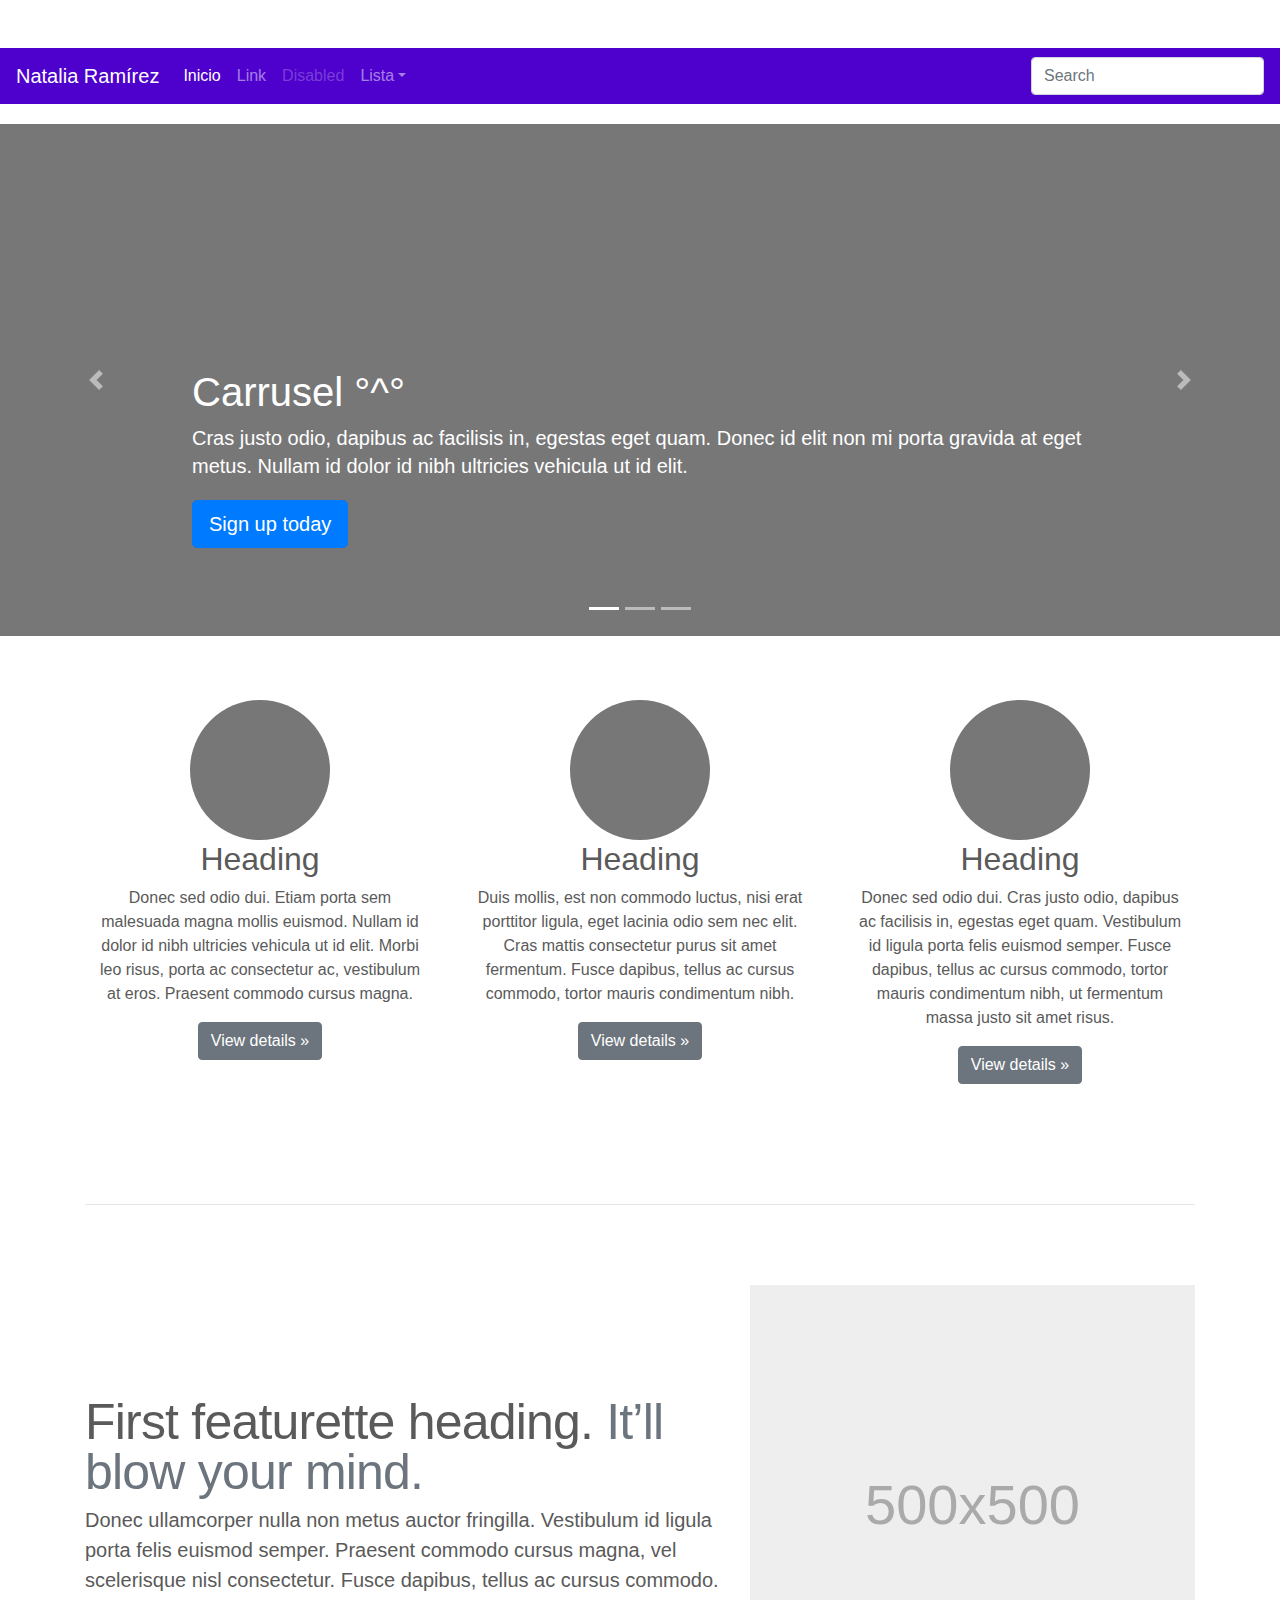
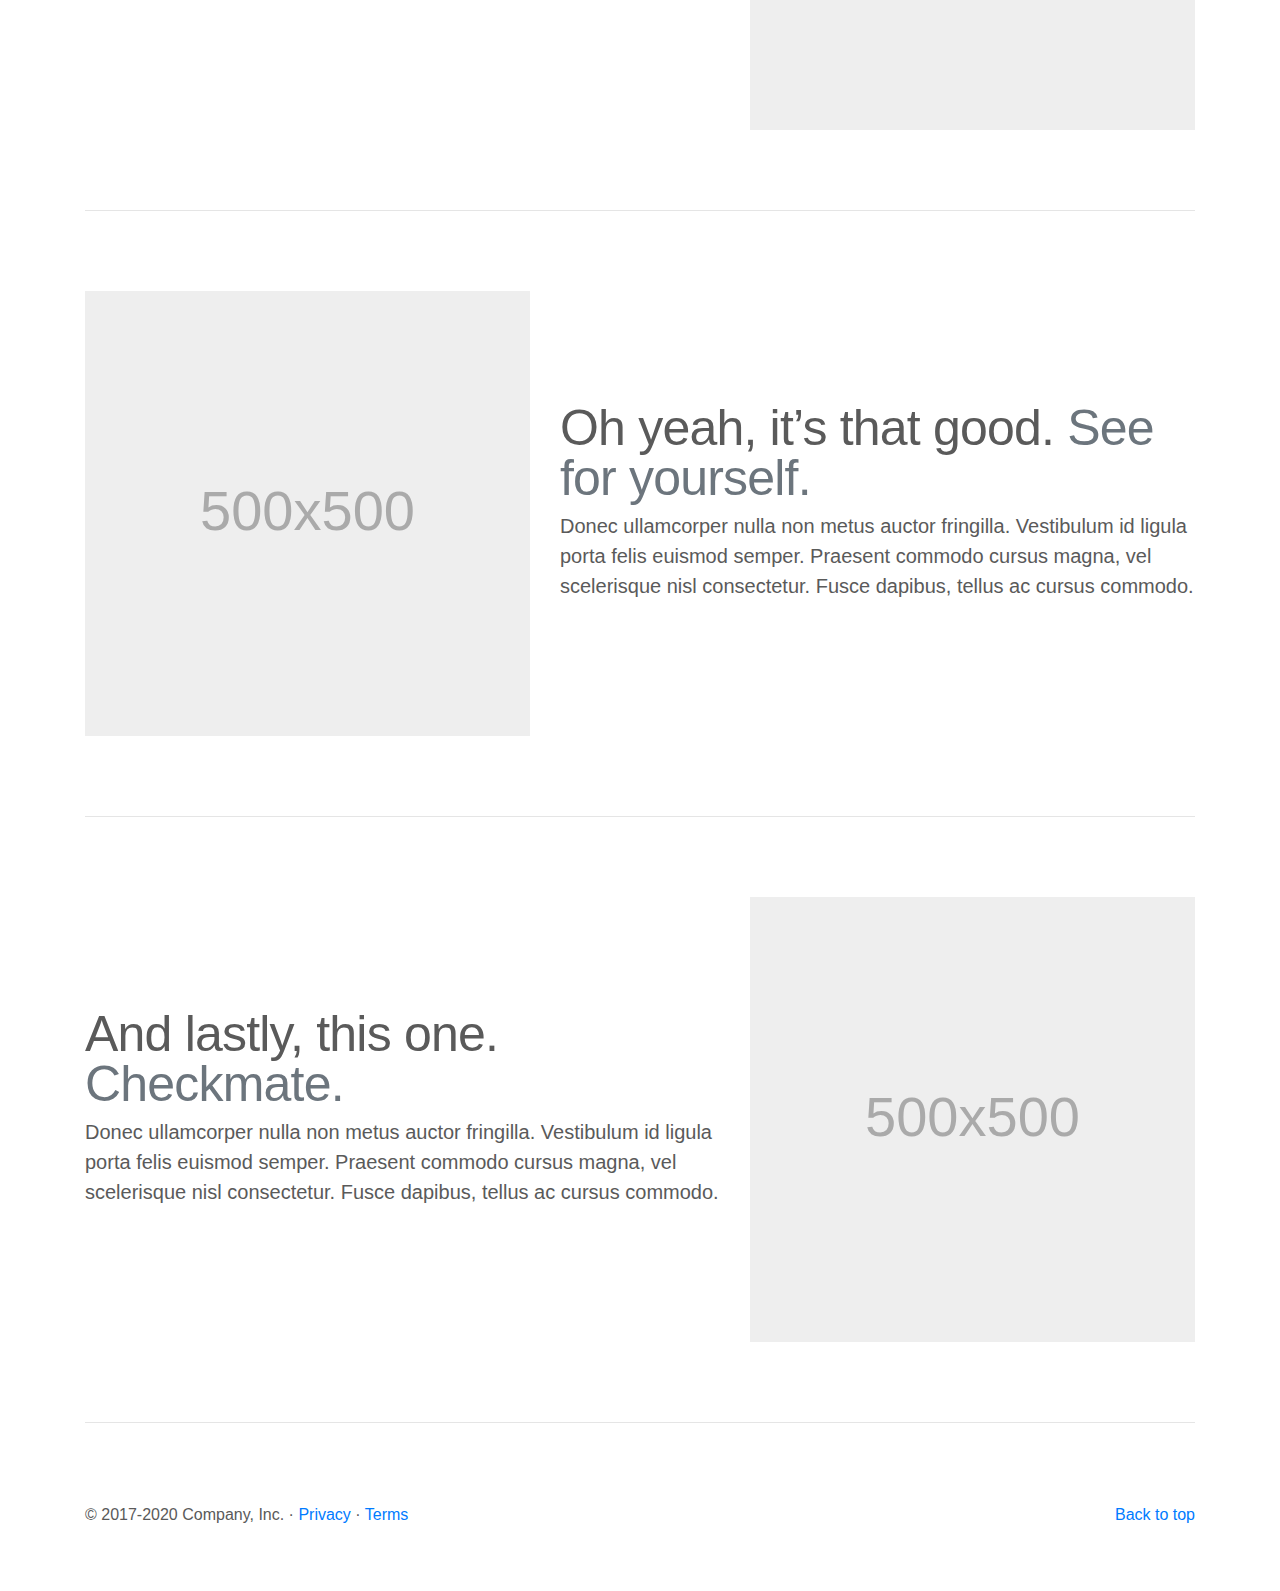
==== index.html @ 352353ea "Boostrap - Clase 9" ====
<!doctype html>
<html lang="en">
  <head>
    <meta charset="utf-8">
    <meta name="viewport" content="width=device-width, initial-scale=1, shrink-to-fit=no">
    <meta name="description" content="">
    <meta name="author" content="Mark Otto, Jacob Thornton, and Bootstrap contributors">
    <meta name="generator" content="Jekyll v4.1.1">
    <title>Navbar Template · Bootstrap</title>

    <link rel="canonical" href="https://getbootstrap.com/docs/4.5/examples/navbars/">

    <!-- Bootstrap core CSS -->
<link href="../assets/dist/css/bootstrap.min.css" rel="stylesheet">

    <style>
      .bd-placeholder-img {
        font-size: 1.125rem;
        text-anchor: middle;
        -webkit-user-select: none;
        -moz-user-select: none;
        -ms-user-select: none;
        user-select: none;
      }

      @media (min-width: 768px) {
        .bd-placeholder-img-lg {
          font-size: 3.5rem;
        }
      }
    </style>
    <!-- Custom styles for this template -->
    <link href="navbar.css" rel="stylesheet">
    <link href="carousel.css" rel="stylesheet">
  </head>
  <body>

<nav class="navbar navbar-expand-md navbar-dark bg-dark">
  <a class="navbar-brand" href="#">Natalia Ramírez</a>
  <button class="navbar-toggler" type="button" data-toggle="collapse" data-target="#navbarsExample04" aria-controls="navbarsExample04" aria-expanded="false" aria-label="Toggle navigation">
    <span class="navbar-toggler-icon"></span>
  </button>

  <div class="collapse navbar-collapse" id="navbarsExample04">
    <ul class="navbar-nav mr-auto">
      <li class="nav-item active">
        <a class="nav-link" href="#">Inicio <span class="sr-only">(current)</span></a>
      </li>
      <li class="nav-item">
        <a class="nav-link" href="#">Link</a>
      </li>
      <li class="nav-item">
        <a class="nav-link disabled" href="#" tabindex="-1" aria-disabled="true">Disabled</a>
      </li>
      <li class="nav-item dropdown">
        <a class="nav-link dropdown-toggle" href="#" id="dropdown04" data-toggle="dropdown" aria-haspopup="true" aria-expanded="false">Lista</a>
        <div class="dropdown-menu" aria-labelledby="dropdown04">
          <a class="dropdown-item" href="#">Action</a>
          <a class="dropdown-item" href="#">Another action</a>
          <a class="dropdown-item" href="#">Something else here</a>
        </div>
      </li>
    </ul>
    <form class="form-inline my-2 my-md-0">
      <input class="form-control" type="text" placeholder="Search">
    </form>
  </div>
</nav>


<script src="https://code.jquery.com/jquery-3.5.1.slim.min.js" integrity="sha384-DfXdz2htPH0lsSSs5nCTpuj/zy4C+OGpamoFVy38MVBnE+IbbVYUew+OrCXaRkfj" crossorigin="anonymous"></script>
      <script>window.jQuery || document.write('<script src="../assets/js/vendor/jquery.slim.min.js"><\/script>')</script><script src="../assets/dist/js/bootstrap.bundle.min.js"></script>

      <main role="main">

        <div id="myCarousel" class="carousel slide" data-ride="carousel">
          <ol class="carousel-indicators">
            <li data-target="#myCarousel" data-slide-to="0" class="active"></li>
            <li data-target="#myCarousel" data-slide-to="1"></li>
            <li data-target="#myCarousel" data-slide-to="2"></li>
          </ol>
          <div class="carousel-inner">
            <div class="carousel-item active">
              <svg class="bd-placeholder-img" width="100%" height="100%" xmlns="http://www.w3.org/2000/svg" preserveAspectRatio="xMidYMid slice" focusable="false" role="img"><rect width="100%" height="100%" fill="#777"/></svg>
              <div class="container">
                <div class="carousel-caption text-left">
                  <h1>Carrusel °^°</h1>
                  <p>Cras justo odio, dapibus ac facilisis in, egestas eget quam. Donec id elit non mi porta gravida at eget metus. Nullam id dolor id nibh ultricies vehicula ut id elit.</p>
                  <p><a class="btn btn-lg btn-primary" href="#" role="button">Sign up today</a></p>
                </div>
              </div>
            </div>
            <div class="carousel-item">
              <svg class="bd-placeholder-img" width="100%" height="100%" xmlns="http://www.w3.org/2000/svg" preserveAspectRatio="xMidYMid slice" focusable="false" role="img"><rect width="100%" height="100%" fill="#777"/></svg>
              <div class="container">
                <div class="carousel-caption">
                  <h1>Otro ejemplo de Carrusel °^°/</h1>
                  <p>Cras justo odio, dapibus ac facilisis in, egestas eget quam. Donec id elit non mi porta gravida at eget metus. Nullam id dolor id nibh ultricies vehicula ut id elit.</p>
                  <p><a class="btn btn-lg btn-primary" href="#" role="button">Learn more</a></p>
                </div>
              </div>
            </div>
            <div class="carousel-item">
              <svg class="bd-placeholder-img" width="100%" height="100%" xmlns="http://www.w3.org/2000/svg" preserveAspectRatio="xMidYMid slice" focusable="false" role="img"><rect width="100%" height="100%" fill="#777"/></svg>
              <div class="container">
                <div class="carousel-caption text-right">
                  <h1>\°^°/</h1>
                  <p>Cras justo odio, dapibus ac facilisis in, egestas eget quam. Donec id elit non mi porta gravida at eget metus. Nullam id dolor id nibh ultricies vehicula ut id elit.</p>
                  <p><a class="btn btn-lg btn-primary" href="#" role="button">Browse gallery</a></p>
                </div>
              </div>
            </div>
          </div>
          <a class="carousel-control-prev" href="#myCarousel" role="button" data-slide="prev">
            <span class="carousel-control-prev-icon" aria-hidden="true"></span>
            <span class="sr-only">Previous</span>
          </a>
          <a class="carousel-control-next" href="#myCarousel" role="button" data-slide="next">
            <span class="carousel-control-next-icon" aria-hidden="true"></span>
            <span class="sr-only">Siguiente</span>
          </a>
        </div>
      
      
        <!-- Marketing messaging and featurettes
        ================================================== -->
        <!-- Wrap the rest of the page in another container to center all the content. -->
      
        <div class="container marketing">
      
          <!-- Three columns of text below the carousel -->
          <div class="row">
            <div class="col-lg-4">
              <svg class="bd-placeholder-img rounded-circle" width="140" height="140" xmlns="http://www.w3.org/2000/svg" preserveAspectRatio="xMidYMid slice" focusable="false" role="img" aria-label="Placeholder: 140x140"><title>Placeholder</title><rect width="100%" height="100%" fill="#777"/><text x="50%" y="50%" fill="#777" dy=".3em">140x140</text></svg>
              <h2>Heading</h2>
              <p>Donec sed odio dui. Etiam porta sem malesuada magna mollis euismod. Nullam id dolor id nibh ultricies vehicula ut id elit. Morbi leo risus, porta ac consectetur ac, vestibulum at eros. Praesent commodo cursus magna.</p>
              <p><a class="btn btn-secondary" href="#" role="button">View details &raquo;</a></p>
            </div><!-- /.col-lg-4 -->
            <div class="col-lg-4">
              <svg class="bd-placeholder-img rounded-circle" width="140" height="140" xmlns="http://www.w3.org/2000/svg" preserveAspectRatio="xMidYMid slice" focusable="false" role="img" aria-label="Placeholder: 140x140"><title>Placeholder</title><rect width="100%" height="100%" fill="#777"/><text x="50%" y="50%" fill="#777" dy=".3em">140x140</text></svg>
              <h2>Heading</h2>
              <p>Duis mollis, est non commodo luctus, nisi erat porttitor ligula, eget lacinia odio sem nec elit. Cras mattis consectetur purus sit amet fermentum. Fusce dapibus, tellus ac cursus commodo, tortor mauris condimentum nibh.</p>
              <p><a class="btn btn-secondary" href="#" role="button">View details &raquo;</a></p>
            </div><!-- /.col-lg-4 -->
            <div class="col-lg-4">
              <svg class="bd-placeholder-img rounded-circle" width="140" height="140" xmlns="http://www.w3.org/2000/svg" preserveAspectRatio="xMidYMid slice" focusable="false" role="img" aria-label="Placeholder: 140x140"><title>Placeholder</title><rect width="100%" height="100%" fill="#777"/><text x="50%" y="50%" fill="#777" dy=".3em">140x140</text></svg>
              <h2>Heading</h2>
              <p>Donec sed odio dui. Cras justo odio, dapibus ac facilisis in, egestas eget quam. Vestibulum id ligula porta felis euismod semper. Fusce dapibus, tellus ac cursus commodo, tortor mauris condimentum nibh, ut fermentum massa justo sit amet risus.</p>
              <p><a class="btn btn-secondary" href="#" role="button">View details &raquo;</a></p>
            </div><!-- /.col-lg-4 -->
          </div><!-- /.row -->
      
      
          <!-- START THE FEATURETTES -->
      
          <hr class="featurette-divider">
      
          <div class="row featurette">
            <div class="col-md-7">
              <h2 class="featurette-heading">First featurette heading. <span class="text-muted">It’ll blow your mind.</span></h2>
              <p class="lead">Donec ullamcorper nulla non metus auctor fringilla. Vestibulum id ligula porta felis euismod semper. Praesent commodo cursus magna, vel scelerisque nisl consectetur. Fusce dapibus, tellus ac cursus commodo.</p>
            </div>
            <div class="col-md-5">
              <svg class="bd-placeholder-img bd-placeholder-img-lg featurette-image img-fluid mx-auto" width="500" height="500" xmlns="http://www.w3.org/2000/svg" preserveAspectRatio="xMidYMid slice" focusable="false" role="img" aria-label="Placeholder: 500x500"><title>Placeholder</title><rect width="100%" height="100%" fill="#eee"/><text x="50%" y="50%" fill="#aaa" dy=".3em">500x500</text></svg>
            </div>
          </div>
      
          <hr class="featurette-divider">
      
          <div class="row featurette">
            <div class="col-md-7 order-md-2">
              <h2 class="featurette-heading">Oh yeah, it’s that good. <span class="text-muted">See for yourself.</span></h2>
              <p class="lead">Donec ullamcorper nulla non metus auctor fringilla. Vestibulum id ligula porta felis euismod semper. Praesent commodo cursus magna, vel scelerisque nisl consectetur. Fusce dapibus, tellus ac cursus commodo.</p>
            </div>
            <div class="col-md-5 order-md-1">
              <svg class="bd-placeholder-img bd-placeholder-img-lg featurette-image img-fluid mx-auto" width="500" height="500" xmlns="http://www.w3.org/2000/svg" preserveAspectRatio="xMidYMid slice" focusable="false" role="img" aria-label="Placeholder: 500x500"><title>Placeholder</title><rect width="100%" height="100%" fill="#eee"/><text x="50%" y="50%" fill="#aaa" dy=".3em">500x500</text></svg>
            </div>
          </div>
      
          <hr class="featurette-divider">
      
          <div class="row featurette">
            <div class="col-md-7">
              <h2 class="featurette-heading">And lastly, this one. <span class="text-muted">Checkmate.</span></h2>
              <p class="lead">Donec ullamcorper nulla non metus auctor fringilla. Vestibulum id ligula porta felis euismod semper. Praesent commodo cursus magna, vel scelerisque nisl consectetur. Fusce dapibus, tellus ac cursus commodo.</p>
            </div>
            <div class="col-md-5">
              <svg class="bd-placeholder-img bd-placeholder-img-lg featurette-image img-fluid mx-auto" width="500" height="500" xmlns="http://www.w3.org/2000/svg" preserveAspectRatio="xMidYMid slice" focusable="false" role="img" aria-label="Placeholder: 500x500"><title>Placeholder</title><rect width="100%" height="100%" fill="#eee"/><text x="50%" y="50%" fill="#aaa" dy=".3em">500x500</text></svg>
            </div>
          </div>
      
          <hr class="featurette-divider">
      
          <!-- /END THE FEATURETTES -->
      
        </div><!-- /.container -->
      
      
        <!-- FOOTER -->
        <footer class="container">
          <p class="float-right"><a href="#">Back to top</a></p>
          <p>&copy; 2017-2020 Company, Inc. &middot; <a href="#">Privacy</a> &middot; <a href="#">Terms</a></p>
        </footer>
      </main>

</html>
---- navbar.css ----
body {
  padding-bottom: 20px;
}

.navbar {
  margin-bottom: 20px;
  background-color:  #4e00cc  !important; 
}
---- carousel.css ----
/* GLOBAL STYLES
-------------------------------------------------- */
/* Padding below the footer and lighter body text */

body {
  padding-top: 3rem;
  padding-bottom: 3rem;
  color: #5a5a5a;
}


/* CUSTOMIZE THE CAROUSEL
-------------------------------------------------- */

/* Carousel base class */
.carousel {
  margin-bottom: 4rem;
}
/* Since positioning the image, we need to help out the caption */
.carousel-caption {
  bottom: 3rem;
  z-index: 10;
}

/* Declare heights because of positioning of img element */
.carousel-item {
  height: 32rem;
}
.carousel-item > img {
  position: absolute;
  top: 0;
  left: 0;
  min-width: 100%;
  height: 32rem;
}


/* MARKETING CONTENT
-------------------------------------------------- */

/* Center align the text within the three columns below the carousel */
.marketing .col-lg-4 {
  margin-bottom: 1.5rem;
  text-align: center;
}
.marketing h2 {
  font-weight: 400;
}
.marketing .col-lg-4 p {
  margin-right: .75rem;
  margin-left: .75rem;
}


/* Featurettes
------------------------- */

.featurette-divider {
  margin: 5rem 0; /* Space out the Bootstrap <hr> more */
}

/* Thin out the marketing headings */
.featurette-heading {
  font-weight: 300;
  line-height: 1;
  letter-spacing: -.05rem;
}


/* RESPONSIVE CSS
-------------------------------------------------- */

@media (min-width: 40em) {
  /* Bump up size of carousel content */
  .carousel-caption p {
    margin-bottom: 1.25rem;
    font-size: 1.25rem;
    line-height: 1.4;
  }

  .featurette-heading {
    font-size: 50px;
  }
}

@media (min-width: 62em) {
  .featurette-heading {
    margin-top: 7rem;
  }
}
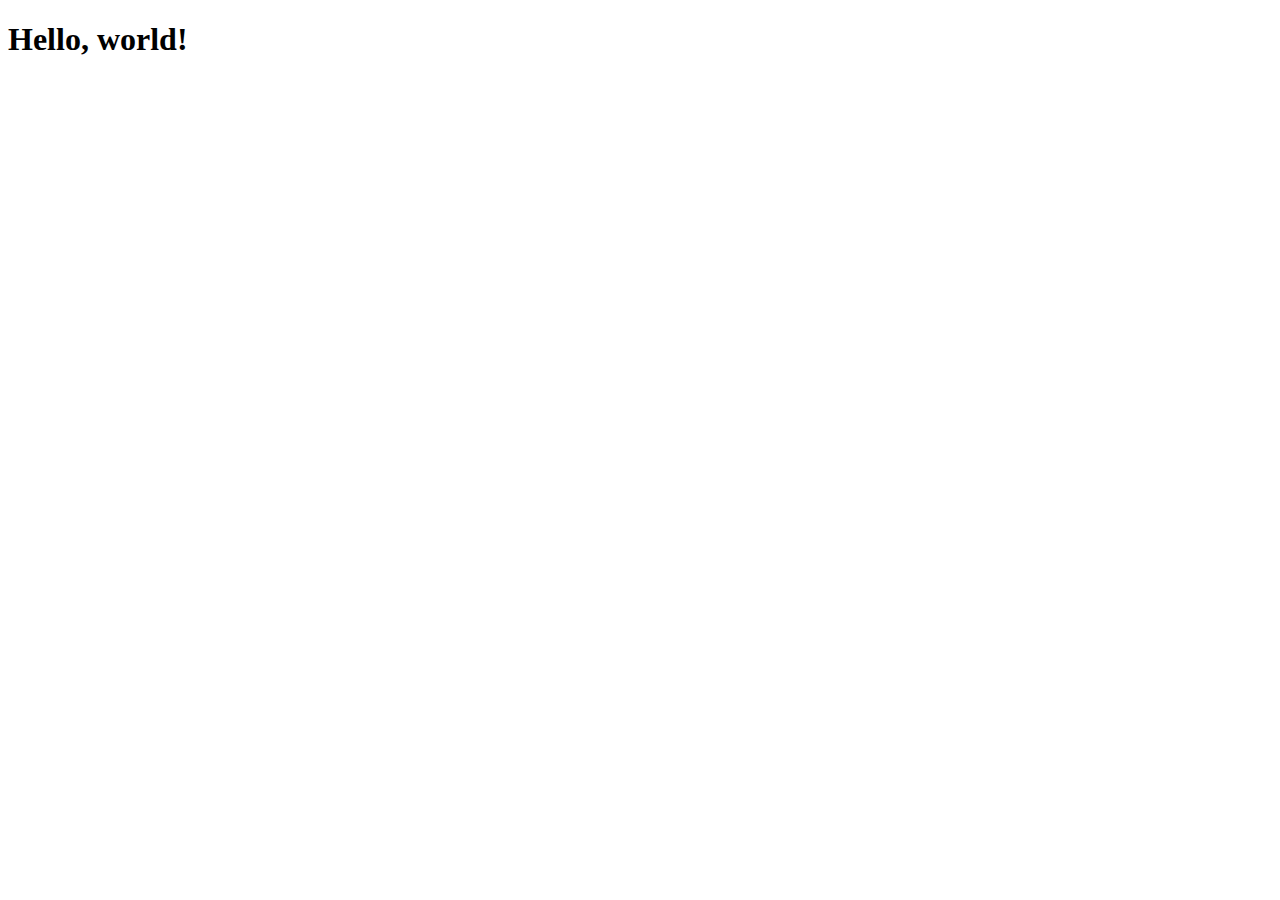
==== commit a5d137cb: "21/04/2022" ====
--- a/index.html
+++ b/index.html
@@ -1,206 +1,27 @@
 <!doctype html>
 <html lang="en">
   <head>
+    <!-- Required meta tags -->
     <meta charset="utf-8">
-    <meta name="viewport" content="width=device-width, initial-scale=1, shrink-to-fit=no">
-    <meta name="description" content="">
-    <meta name="author" content="Mark Otto, Jacob Thornton, and Bootstrap contributors">
-    <meta name="generator" content="Jekyll v4.1.1">
-    <title>Navbar Template · Bootstrap</title>
+    <meta name="viewport" content="width=device-width, initial-scale=1">
 
-    <link rel="canonical" href="https://getbootstrap.com/docs/4.5/examples/navbars/">
+    <!-- Bootstrap CSS -->
+    <link href="https://cdn.jsdelivr.net/npm/bootstrap@5.1.3/dist/css/bootstrap.min.css" rel="stylesheet" integrity="sha384-1BmE4kWBq78iYhFldvKuhfTAU6auU8tT94WrHftjDbrCEXSU1oBoqyl2QvZ6jIW3" crossorigin="anonymous">
 
-    <!-- Bootstrap core CSS -->
-<link href="../assets/dist/css/bootstrap.min.css" rel="stylesheet">
-
-    <style>
-      .bd-placeholder-img {
-        font-size: 1.125rem;
-        text-anchor: middle;
-        -webkit-user-select: none;
-        -moz-user-select: none;
-        -ms-user-select: none;
-        user-select: none;
-      }
-
-      @media (min-width: 768px) {
-        .bd-placeholder-img-lg {
-          font-size: 3.5rem;
-        }
-      }
-    </style>
-    <!-- Custom styles for this template -->
-    <link href="navbar.css" rel="stylesheet">
-    <link href="carousel.css" rel="stylesheet">
+    <title>Hello, world!</title>
   </head>
   <body>
+    <h1>Hello, world!</h1>
 
-<nav class="navbar navbar-expand-md navbar-dark bg-dark">
-  <a class="navbar-brand" href="#">Natalia Ramírez</a>
-  <button class="navbar-toggler" type="button" data-toggle="collapse" data-target="#navbarsExample04" aria-controls="navbarsExample04" aria-expanded="false" aria-label="Toggle navigation">
-    <span class="navbar-toggler-icon"></span>
-  </button>
+    <!-- Optional JavaScript; choose one of the two! -->
 
-  <div class="collapse navbar-collapse" id="navbarsExample04">
-    <ul class="navbar-nav mr-auto">
-      <li class="nav-item active">
-        <a class="nav-link" href="#">Inicio <span class="sr-only">(current)</span></a>
-      </li>
-      <li class="nav-item">
-        <a class="nav-link" href="#">Link</a>
-      </li>
-      <li class="nav-item">
-        <a class="nav-link disabled" href="#" tabindex="-1" aria-disabled="true">Disabled</a>
-      </li>
-      <li class="nav-item dropdown">
-        <a class="nav-link dropdown-toggle" href="#" id="dropdown04" data-toggle="dropdown" aria-haspopup="true" aria-expanded="false">Lista</a>
-        <div class="dropdown-menu" aria-labelledby="dropdown04">
-          <a class="dropdown-item" href="#">Action</a>
-          <a class="dropdown-item" href="#">Another action</a>
-          <a class="dropdown-item" href="#">Something else here</a>
-        </div>
-      </li>
-    </ul>
-    <form class="form-inline my-2 my-md-0">
-      <input class="form-control" type="text" placeholder="Search">
-    </form>
-  </div>
-</nav>
+    <!-- Option 1: Bootstrap Bundle with Popper -->
+    <script src="https://cdn.jsdelivr.net/npm/bootstrap@5.1.3/dist/js/bootstrap.bundle.min.js" integrity="sha384-ka7Sk0Gln4gmtz2MlQnikT1wXgYsOg+OMhuP+IlRH9sENBO0LRn5q+8nbTov4+1p" crossorigin="anonymous"></script>
 
-
-<script src="https://code.jquery.com/jquery-3.5.1.slim.min.js" integrity="sha384-DfXdz2htPH0lsSSs5nCTpuj/zy4C+OGpamoFVy38MVBnE+IbbVYUew+OrCXaRkfj" crossorigin="anonymous"></script>
-      <script>window.jQuery || document.write('<script src="../assets/js/vendor/jquery.slim.min.js"><\/script>')</script><script src="../assets/dist/js/bootstrap.bundle.min.js"></script>
-
-      <main role="main">
-
-        <div id="myCarousel" class="carousel slide" data-ride="carousel">
-          <ol class="carousel-indicators">
-            <li data-target="#myCarousel" data-slide-to="0" class="active"></li>
-            <li data-target="#myCarousel" data-slide-to="1"></li>
-            <li data-target="#myCarousel" data-slide-to="2"></li>
-          </ol>
-          <div class="carousel-inner">
-            <div class="carousel-item active">
-              <svg class="bd-placeholder-img" width="100%" height="100%" xmlns="http://www.w3.org/2000/svg" preserveAspectRatio="xMidYMid slice" focusable="false" role="img"><rect width="100%" height="100%" fill="#777"/></svg>
-              <div class="container">
-                <div class="carousel-caption text-left">
-                  <h1>Carrusel °^°</h1>
-                  <p>Cras justo odio, dapibus ac facilisis in, egestas eget quam. Donec id elit non mi porta gravida at eget metus. Nullam id dolor id nibh ultricies vehicula ut id elit.</p>
-                  <p><a class="btn btn-lg btn-primary" href="#" role="button">Sign up today</a></p>
-                </div>
-              </div>
-            </div>
-            <div class="carousel-item">
-              <svg class="bd-placeholder-img" width="100%" height="100%" xmlns="http://www.w3.org/2000/svg" preserveAspectRatio="xMidYMid slice" focusable="false" role="img"><rect width="100%" height="100%" fill="#777"/></svg>
-              <div class="container">
-                <div class="carousel-caption">
-                  <h1>Otro ejemplo de Carrusel °^°/</h1>
-                  <p>Cras justo odio, dapibus ac facilisis in, egestas eget quam. Donec id elit non mi porta gravida at eget metus. Nullam id dolor id nibh ultricies vehicula ut id elit.</p>
-                  <p><a class="btn btn-lg btn-primary" href="#" role="button">Learn more</a></p>
-                </div>
-              </div>
-            </div>
-            <div class="carousel-item">
-              <svg class="bd-placeholder-img" width="100%" height="100%" xmlns="http://www.w3.org/2000/svg" preserveAspectRatio="xMidYMid slice" focusable="false" role="img"><rect width="100%" height="100%" fill="#777"/></svg>
-              <div class="container">
-                <div class="carousel-caption text-right">
-                  <h1>\°^°/</h1>
-                  <p>Cras justo odio, dapibus ac facilisis in, egestas eget quam. Donec id elit non mi porta gravida at eget metus. Nullam id dolor id nibh ultricies vehicula ut id elit.</p>
-                  <p><a class="btn btn-lg btn-primary" href="#" role="button">Browse gallery</a></p>
-                </div>
-              </div>
-            </div>
-          </div>
-          <a class="carousel-control-prev" href="#myCarousel" role="button" data-slide="prev">
-            <span class="carousel-control-prev-icon" aria-hidden="true"></span>
-            <span class="sr-only">Previous</span>
-          </a>
-          <a class="carousel-control-next" href="#myCarousel" role="button" data-slide="next">
-            <span class="carousel-control-next-icon" aria-hidden="true"></span>
-            <span class="sr-only">Siguiente</span>
-          </a>
-        </div>
-      
-      
-        <!-- Marketing messaging and featurettes
-        ================================================== -->
-        <!-- Wrap the rest of the page in another container to center all the content. -->
-      
-        <div class="container marketing">
-      
-          <!-- Three columns of text below the carousel -->
-          <div class="row">
-            <div class="col-lg-4">
-              <svg class="bd-placeholder-img rounded-circle" width="140" height="140" xmlns="http://www.w3.org/2000/svg" preserveAspectRatio="xMidYMid slice" focusable="false" role="img" aria-label="Placeholder: 140x140"><title>Placeholder</title><rect width="100%" height="100%" fill="#777"/><text x="50%" y="50%" fill="#777" dy=".3em">140x140</text></svg>
-              <h2>Heading</h2>
-              <p>Donec sed odio dui. Etiam porta sem malesuada magna mollis euismod. Nullam id dolor id nibh ultricies vehicula ut id elit. Morbi leo risus, porta ac consectetur ac, vestibulum at eros. Praesent commodo cursus magna.</p>
-              <p><a class="btn btn-secondary" href="#" role="button">View details &raquo;</a></p>
-            </div><!-- /.col-lg-4 -->
-            <div class="col-lg-4">
-              <svg class="bd-placeholder-img rounded-circle" width="140" height="140" xmlns="http://www.w3.org/2000/svg" preserveAspectRatio="xMidYMid slice" focusable="false" role="img" aria-label="Placeholder: 140x140"><title>Placeholder</title><rect width="100%" height="100%" fill="#777"/><text x="50%" y="50%" fill="#777" dy=".3em">140x140</text></svg>
-              <h2>Heading</h2>
-              <p>Duis mollis, est non commodo luctus, nisi erat porttitor ligula, eget lacinia odio sem nec elit. Cras mattis consectetur purus sit amet fermentum. Fusce dapibus, tellus ac cursus commodo, tortor mauris condimentum nibh.</p>
-              <p><a class="btn btn-secondary" href="#" role="button">View details &raquo;</a></p>
-            </div><!-- /.col-lg-4 -->
-            <div class="col-lg-4">
-              <svg class="bd-placeholder-img rounded-circle" width="140" height="140" xmlns="http://www.w3.org/2000/svg" preserveAspectRatio="xMidYMid slice" focusable="false" role="img" aria-label="Placeholder: 140x140"><title>Placeholder</title><rect width="100%" height="100%" fill="#777"/><text x="50%" y="50%" fill="#777" dy=".3em">140x140</text></svg>
-              <h2>Heading</h2>
-              <p>Donec sed odio dui. Cras justo odio, dapibus ac facilisis in, egestas eget quam. Vestibulum id ligula porta felis euismod semper. Fusce dapibus, tellus ac cursus commodo, tortor mauris condimentum nibh, ut fermentum massa justo sit amet risus.</p>
-              <p><a class="btn btn-secondary" href="#" role="button">View details &raquo;</a></p>
-            </div><!-- /.col-lg-4 -->
-          </div><!-- /.row -->
-      
-      
-          <!-- START THE FEATURETTES -->
-      
-          <hr class="featurette-divider">
-      
-          <div class="row featurette">
-            <div class="col-md-7">
-              <h2 class="featurette-heading">First featurette heading. <span class="text-muted">It’ll blow your mind.</span></h2>
-              <p class="lead">Donec ullamcorper nulla non metus auctor fringilla. Vestibulum id ligula porta felis euismod semper. Praesent commodo cursus magna, vel scelerisque nisl consectetur. Fusce dapibus, tellus ac cursus commodo.</p>
-            </div>
-            <div class="col-md-5">
-              <svg class="bd-placeholder-img bd-placeholder-img-lg featurette-image img-fluid mx-auto" width="500" height="500" xmlns="http://www.w3.org/2000/svg" preserveAspectRatio="xMidYMid slice" focusable="false" role="img" aria-label="Placeholder: 500x500"><title>Placeholder</title><rect width="100%" height="100%" fill="#eee"/><text x="50%" y="50%" fill="#aaa" dy=".3em">500x500</text></svg>
-            </div>
-          </div>
-      
-          <hr class="featurette-divider">
-      
-          <div class="row featurette">
-            <div class="col-md-7 order-md-2">
-              <h2 class="featurette-heading">Oh yeah, it’s that good. <span class="text-muted">See for yourself.</span></h2>
-              <p class="lead">Donec ullamcorper nulla non metus auctor fringilla. Vestibulum id ligula porta felis euismod semper. Praesent commodo cursus magna, vel scelerisque nisl consectetur. Fusce dapibus, tellus ac cursus commodo.</p>
-            </div>
-            <div class="col-md-5 order-md-1">
-              <svg class="bd-placeholder-img bd-placeholder-img-lg featurette-image img-fluid mx-auto" width="500" height="500" xmlns="http://www.w3.org/2000/svg" preserveAspectRatio="xMidYMid slice" focusable="false" role="img" aria-label="Placeholder: 500x500"><title>Placeholder</title><rect width="100%" height="100%" fill="#eee"/><text x="50%" y="50%" fill="#aaa" dy=".3em">500x500</text></svg>
-            </div>
-          </div>
-      
-          <hr class="featurette-divider">
-      
-          <div class="row featurette">
-            <div class="col-md-7">
-              <h2 class="featurette-heading">And lastly, this one. <span class="text-muted">Checkmate.</span></h2>
-              <p class="lead">Donec ullamcorper nulla non metus auctor fringilla. Vestibulum id ligula porta felis euismod semper. Praesent commodo cursus magna, vel scelerisque nisl consectetur. Fusce dapibus, tellus ac cursus commodo.</p>
-            </div>
-            <div class="col-md-5">
-              <svg class="bd-placeholder-img bd-placeholder-img-lg featurette-image img-fluid mx-auto" width="500" height="500" xmlns="http://www.w3.org/2000/svg" preserveAspectRatio="xMidYMid slice" focusable="false" role="img" aria-label="Placeholder: 500x500"><title>Placeholder</title><rect width="100%" height="100%" fill="#eee"/><text x="50%" y="50%" fill="#aaa" dy=".3em">500x500</text></svg>
-            </div>
-          </div>
-      
-          <hr class="featurette-divider">
-      
-          <!-- /END THE FEATURETTES -->
-      
-        </div><!-- /.container -->
-      
-      
-        <!-- FOOTER -->
-        <footer class="container">
-          <p class="float-right"><a href="#">Back to top</a></p>
-          <p>&copy; 2017-2020 Company, Inc. &middot; <a href="#">Privacy</a> &middot; <a href="#">Terms</a></p>
-        </footer>
-      </main>
-
-</html>
+    <!-- Option 2: Separate Popper and Bootstrap JS -->
+    <!--
+    <script src="https://cdn.jsdelivr.net/npm/@popperjs/core@2.10.2/dist/umd/popper.min.js" integrity="sha384-7+zCNj/IqJ95wo16oMtfsKbZ9ccEh31eOz1HGyDuCQ6wgnyJNSYdrPa03rtR1zdB" crossorigin="anonymous"></script>
+    <script src="https://cdn.jsdelivr.net/npm/bootstrap@5.1.3/dist/js/bootstrap.min.js" integrity="sha384-QJHtvGhmr9XOIpI6YVutG+2QOK9T+ZnN4kzFN1RtK3zEFEIsxhlmWl5/YESvpZ13" crossorigin="anonymous"></script>
+    -->
+  </body>
+</html>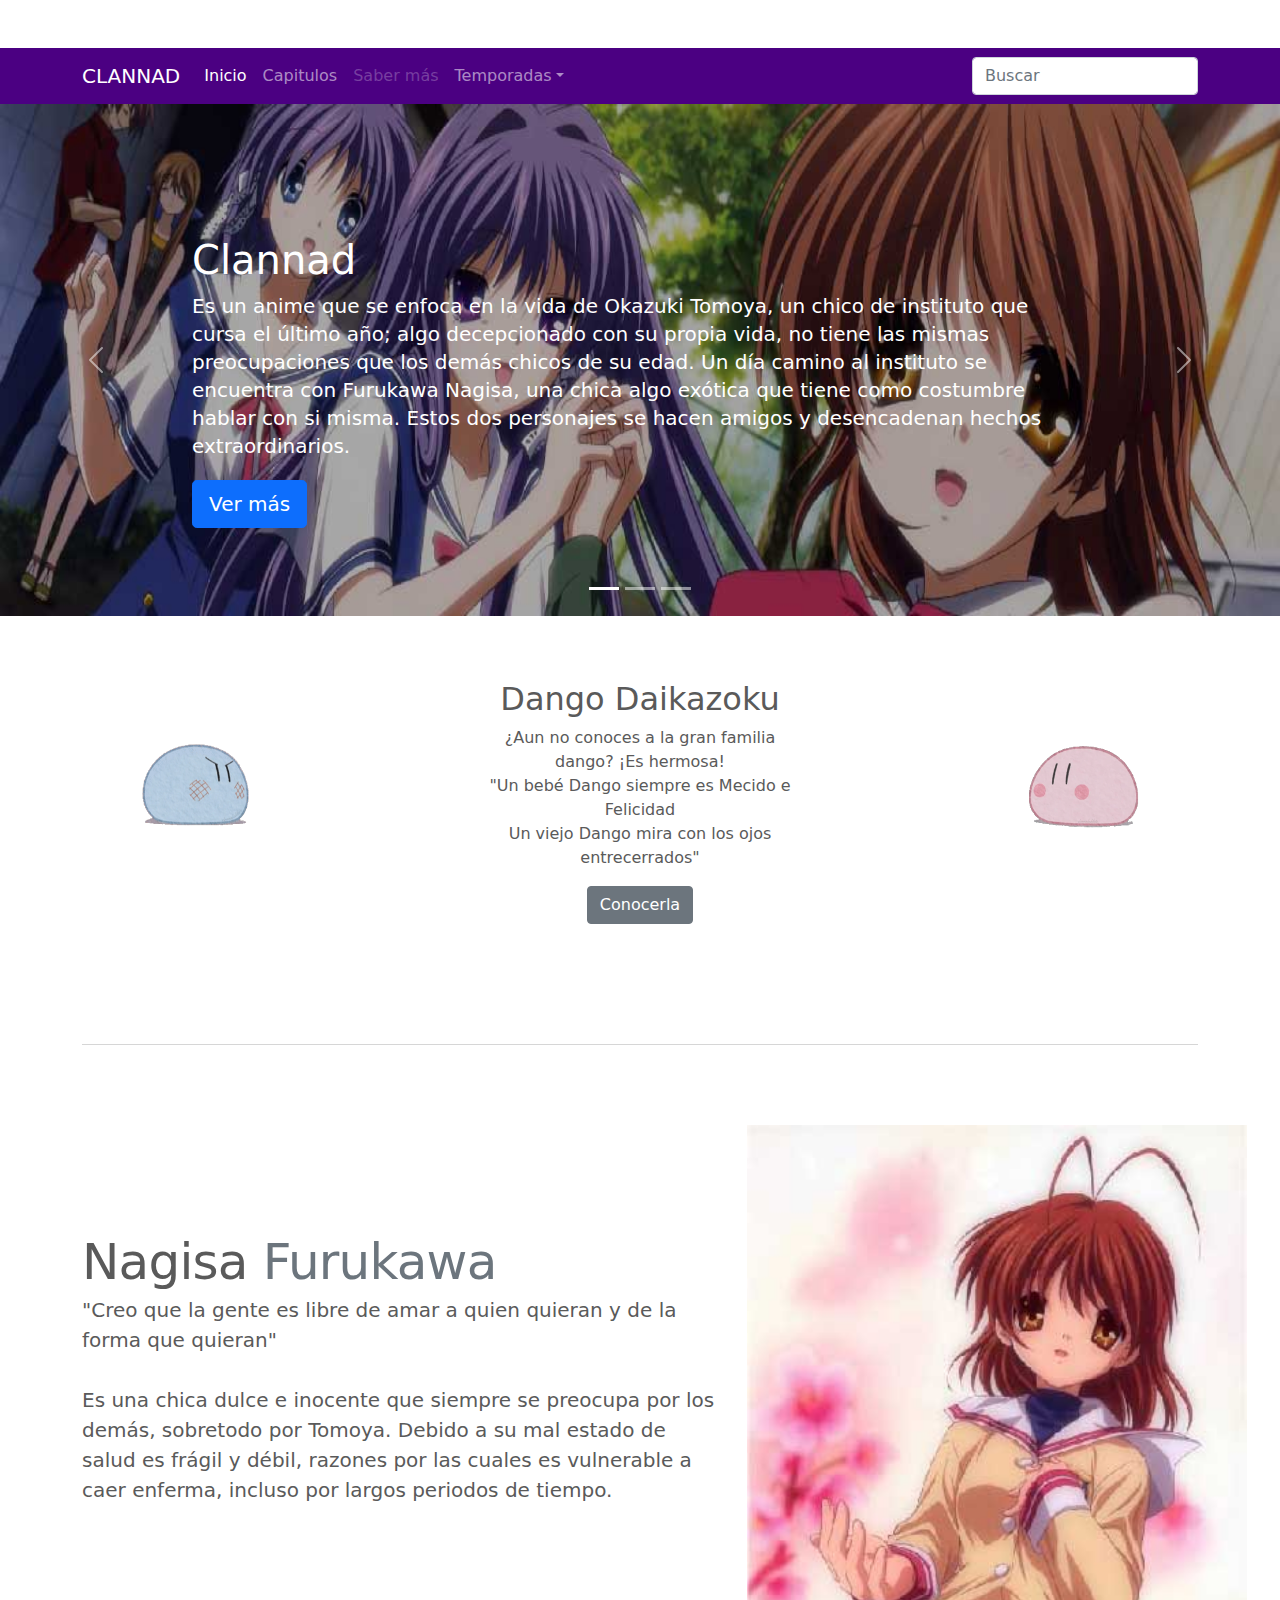
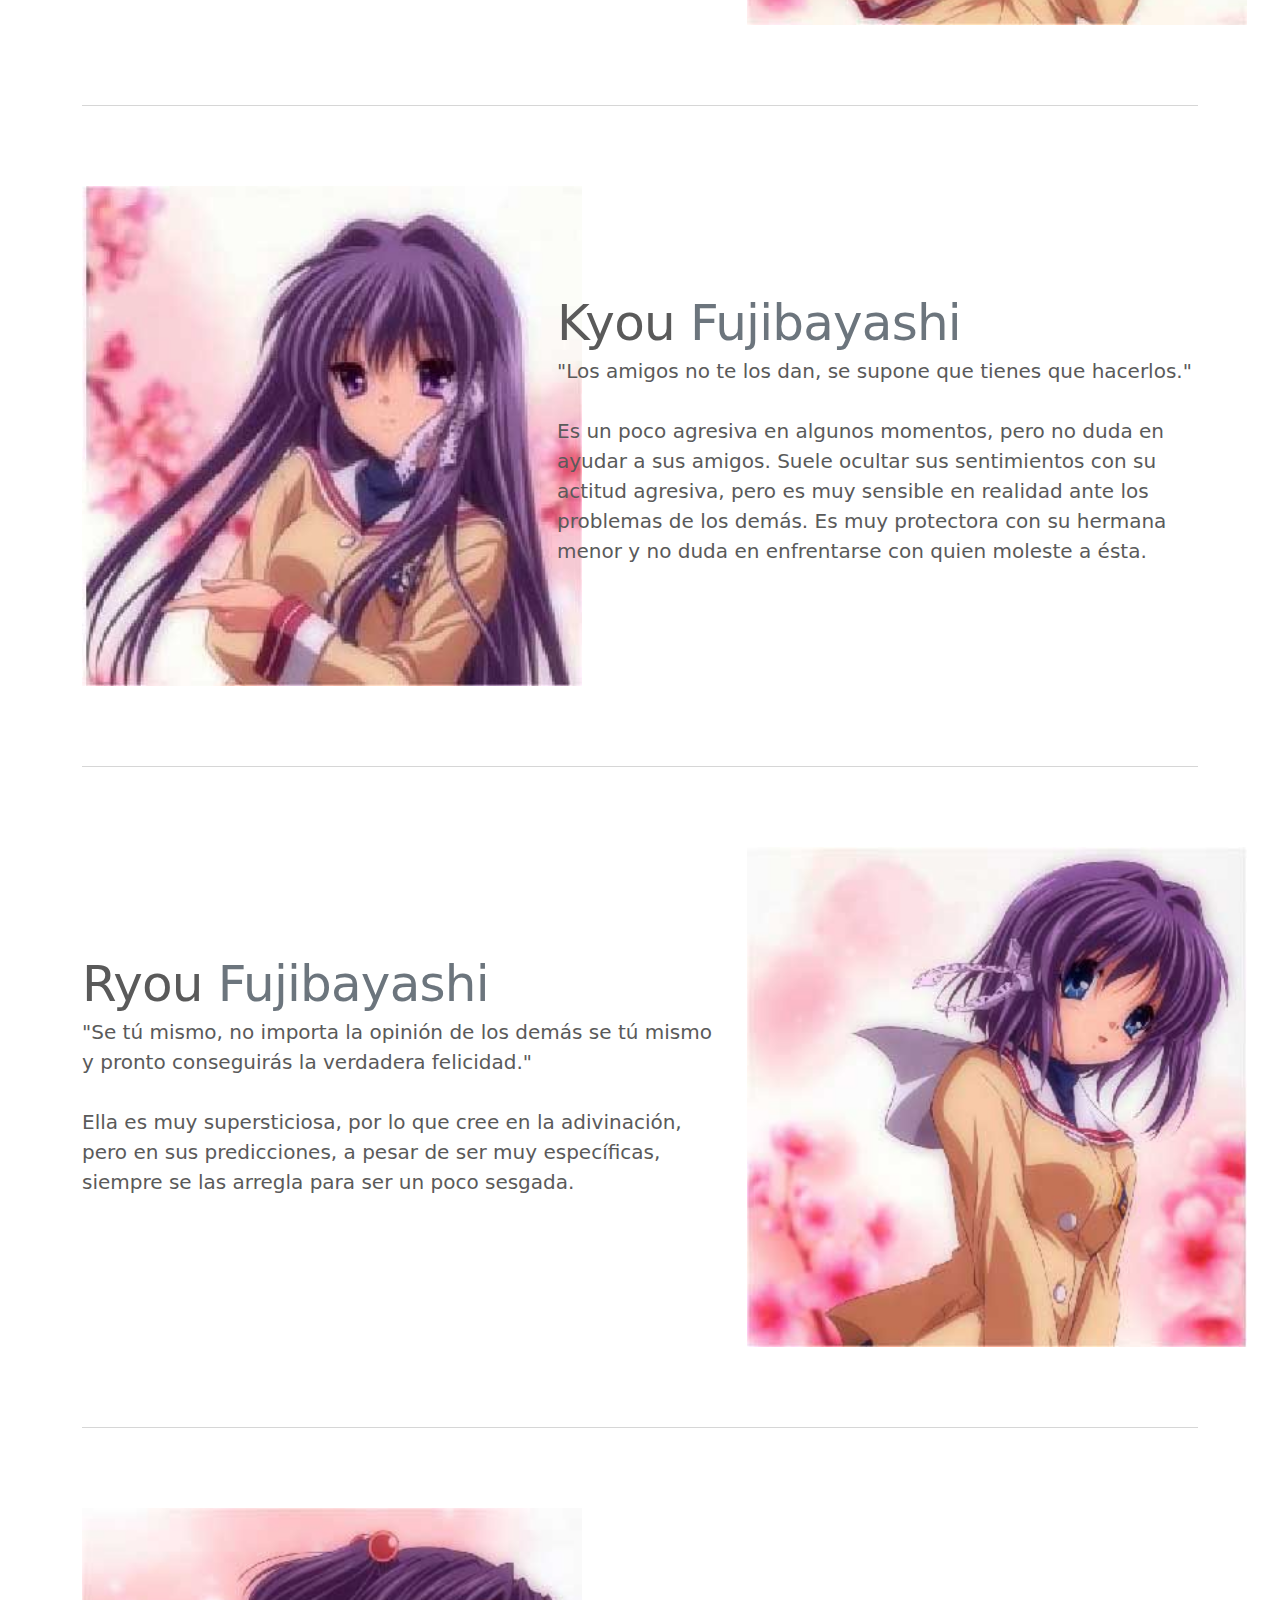
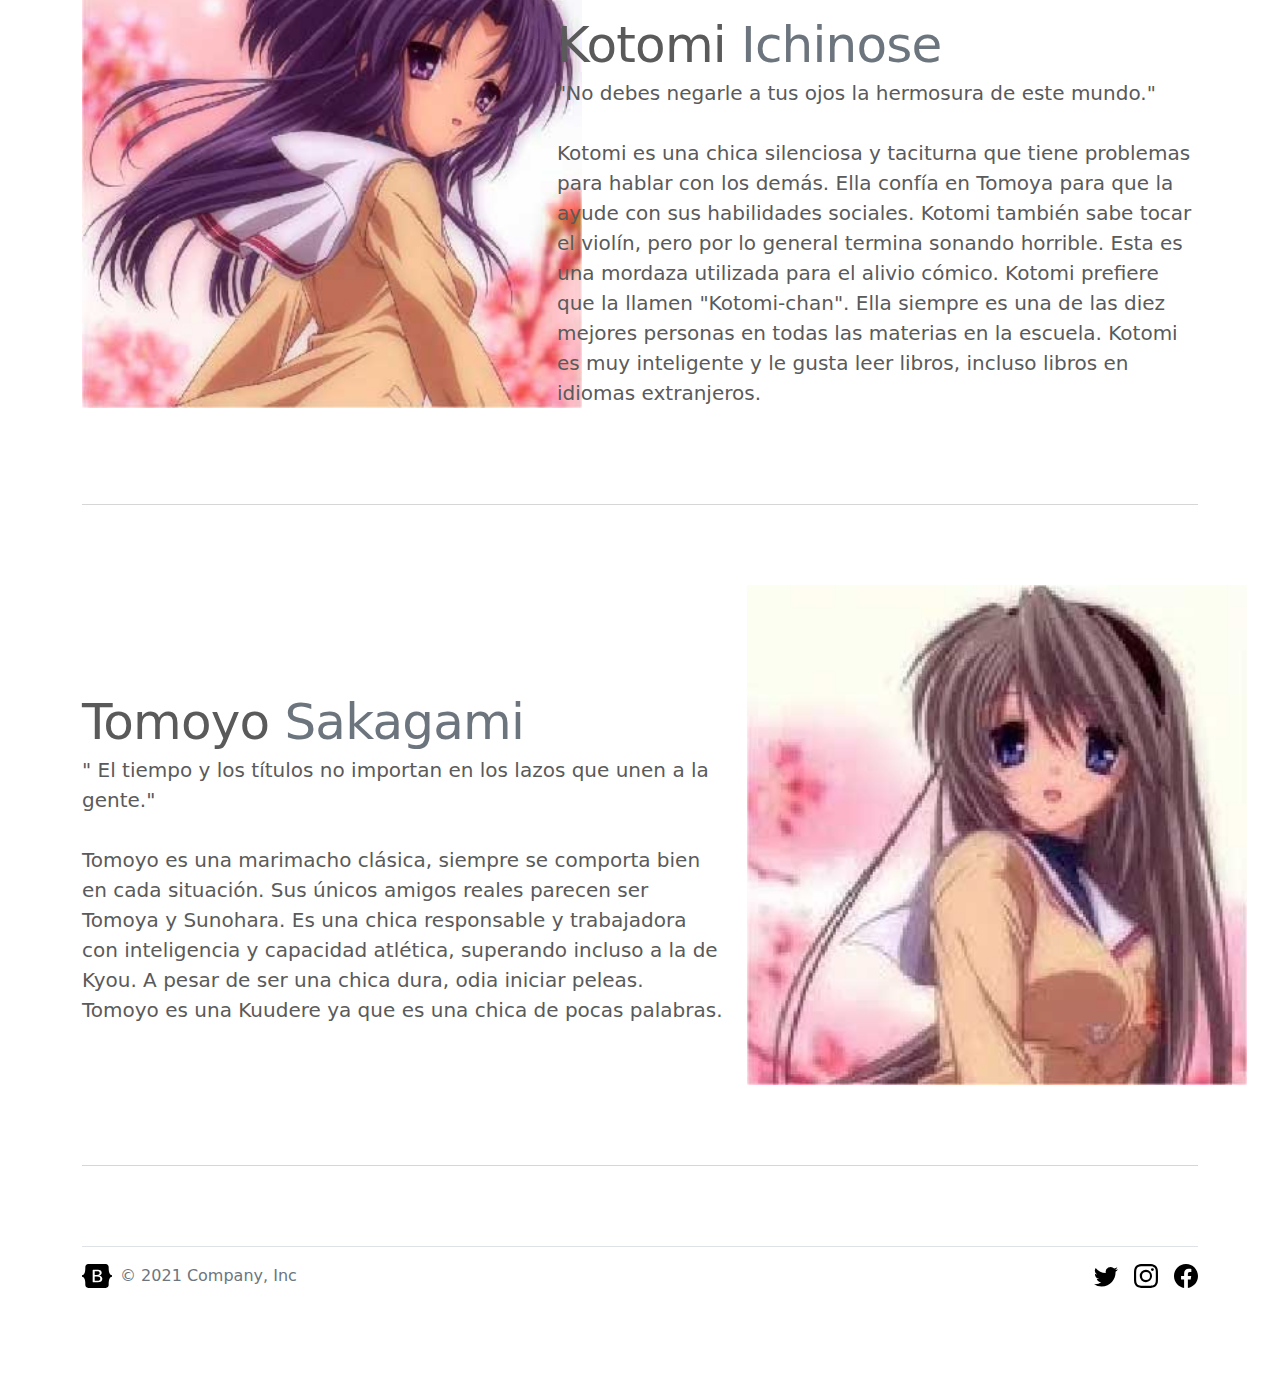
==== commit 37a420b4: "Ejercicio Finalizado" ====
--- a/index.html
+++ b/index.html
@@ -1,27 +1,273 @@
 <!doctype html>
 <html lang="en">
   <head>
-    <!-- Required meta tags -->
     <meta charset="utf-8">
     <meta name="viewport" content="width=device-width, initial-scale=1">
-
-    <!-- Bootstrap CSS -->
-    <link href="https://cdn.jsdelivr.net/npm/bootstrap@5.1.3/dist/css/bootstrap.min.css" rel="stylesheet" integrity="sha384-1BmE4kWBq78iYhFldvKuhfTAU6auU8tT94WrHftjDbrCEXSU1oBoqyl2QvZ6jIW3" crossorigin="anonymous">
-
-    <title>Hello, world!</title>
+    <meta name="description" content="">
+    <meta name="author" content="Mark Otto, Jacob Thornton, and Bootstrap contributors">
+    <meta name="generator" content="Hugo 0.88.1">
+    <title>Navbar Template · Bootstrap v5.1</title>
+
+    <link rel="canonical" href="https://getbootstrap.com/docs/5.1/examples/navbars/">
+
+    
+
+    <!-- Bootstrap core CSS -->
+<link href="assets/dist/css/bootstrap.min.css" rel="stylesheet">
+
+    <style>
+      .bd-placeholder-img {
+        font-size: 1.125rem;
+        text-anchor: middle;
+        -webkit-user-select: none;
+        -moz-user-select: none;
+        user-select: none;
+      }
+
+      @media (min-width: 768px) {
+        .bd-placeholder-img-lg {
+          font-size: 3.5rem;
+        }
+      }
+    </style>
+
+    
+    <!-- Custom styles for this template -->
+    <link href="navbar.css" rel="stylesheet">
+    <link href="carousel.css" rel="stylesheet">
   </head>
   <body>
-    <h1>Hello, world!</h1>
-
-    <!-- Optional JavaScript; choose one of the two! -->
-
-    <!-- Option 1: Bootstrap Bundle with Popper -->
-    <script src="https://cdn.jsdelivr.net/npm/bootstrap@5.1.3/dist/js/bootstrap.bundle.min.js" integrity="sha384-ka7Sk0Gln4gmtz2MlQnikT1wXgYsOg+OMhuP+IlRH9sENBO0LRn5q+8nbTov4+1p" crossorigin="anonymous"></script>
-
-    <!-- Option 2: Separate Popper and Bootstrap JS -->
-    <!--
-    <script src="https://cdn.jsdelivr.net/npm/@popperjs/core@2.10.2/dist/umd/popper.min.js" integrity="sha384-7+zCNj/IqJ95wo16oMtfsKbZ9ccEh31eOz1HGyDuCQ6wgnyJNSYdrPa03rtR1zdB" crossorigin="anonymous"></script>
-    <script src="https://cdn.jsdelivr.net/npm/bootstrap@5.1.3/dist/js/bootstrap.min.js" integrity="sha384-QJHtvGhmr9XOIpI6YVutG+2QOK9T+ZnN4kzFN1RtK3zEFEIsxhlmWl5/YESvpZ13" crossorigin="anonymous"></script>
-    -->
-  </body>
-</html>+<main>
+  
+   <nav class="navbar navbar-expand-lg navbar-dark bg-dark" aria-label="Eighth navbar example">
+    <div class="container">
+      <a class="navbar-brand" href="#">CLANNAD</a>
+      <button class="navbar-toggler" type="button" data-bs-toggle="collapse" data-bs-target="#navbarsExample07" aria-controls="navbarsExample07" aria-expanded="false" aria-label="Toggle navigation">
+        <span class="navbar-toggler-icon"></span>
+      </button>
+
+      <div class="collapse navbar-collapse" id="navbarsExample07">
+        <ul class="navbar-nav me-auto mb-2 mb-lg-0">
+          <li class="nav-item">
+            <a class="nav-link active" aria-current="page" href="#">Inicio</a>
+          </li>
+          <li class="nav-item">
+            <a class="nav-link" href="#">Capitulos</a>
+          </li>
+          <li class="nav-item">
+            <a class="nav-link disabled">Saber más</a>
+          </li>
+          <li class="nav-item dropdown">
+            <a class="nav-link dropdown-toggle" href="#" id="dropdown07" data-bs-toggle="dropdown" aria-expanded="false">Temporadas</a>
+            <ul class="dropdown-menu" aria-labelledby="dropdown07">
+              <li><a class="dropdown-item" href="#">Temporada 1</a></li>
+              <li><a class="dropdown-item" href="#">Temporada 2</a></li>
+              <li><a class="dropdown-item" href="#">OVAS - Capitulos especiales</a></li>
+            </ul>
+          </li>
+        </ul>
+        <form>
+          <input class="form-control" type="text" placeholder="Buscar" aria-label="Buscar">
+        </form>
+      </div>
+    </div>
+  </nav>
+
+  <main>
+
+    <div id="myCarousel" class="carousel slide" data-bs-ride="carousel">
+      <div class="carousel-indicators">
+        <button type="button" data-bs-target="#myCarousel" data-bs-slide-to="0" class="active" aria-current="true" aria-label="Slide 1"></button>
+        <button type="button" data-bs-target="#myCarousel" data-bs-slide-to="1" aria-label="Slide 2"></button>
+        <button type="button" data-bs-target="#myCarousel" data-bs-slide-to="2" aria-label="Slide 3"></button>
+      </div>
+      <div class="carousel-inner">
+        <div class="carousel-item active">
+          <img src= "img/Home 2.jpg" alt="Foto principal" width="100%" height="100%" xmlns="http://www.w3.org/2000/svg" aria-hidden="true" preserveAspectRatio="xMidYMid slice" focusable="false"><rect width="100%" height="100%" fill="#777"/></svg>
+  
+          <div class="container">
+            <div class="carousel-caption text-start">
+              <h1>Clannad</h1>
+              <p> Es un anime que se enfoca en la vida de Okazuki Tomoya, un chico de instituto que cursa el último año; algo decepcionado con su propia vida, no tiene las mismas preocupaciones que los demás chicos de su edad. Un día camino al instituto se encuentra con Furukawa Nagisa, una chica algo exótica que tiene como costumbre hablar con si misma. Estos dos personajes se hacen amigos y desencadenan hechos extraordinarios.</p>
+              <p><a class="btn btn-lg btn-primary" href="#">Ver más</a></p>
+            </div>
+          </div>
+        </div>
+        <div class="carousel-item">
+          <img src= "img/Home 1.jpg" alt="Foto principal" width="100%" height="100%" xmlns="http://www.w3.org/2000/svg" aria-hidden="true" preserveAspectRatio="xMidYMid slice" focusable="false"><rect width="100%" height="100%" fill="#777"/></svg>
+  
+          <div class="container">
+            <div class="carousel-caption">
+              <h1>CLANNAD</h1>
+              <p>Esta serie es una adaptación de una novela visual con el mismo nombre, la cual causa drama, comedia, y muchas lagrimas.</p>
+              <p><a class="btn btn-lg btn-primary" href="#">Saber más</a></p>
+            </div>
+          </div>
+        </div>
+        <div class="carousel-item">
+          <img src= "img/Home 3.jpg" alt="Foto principal" width="100%" height="100%" xmlns="http://www.w3.org/2000/svg" aria-hidden="true" preserveAspectRatio="xMidYMid slice" focusable="false"><rect width="100%" height="100%" fill="#777"/></svg>
+  
+          <div class="container">
+            <div class="carousel-caption text-end">
+              <h1>Contáctanos</h1>
+              <p>Si tienes alguna duda, queja, sugerencia o comentario, puedes escribirnos</p>
+              <p><a class="btn btn-lg btn-primary" href="#">Contacto</a></p>
+            </div>
+          </div>
+        </div>
+      </div>
+      <button class="carousel-control-prev" type="button" data-bs-target="#myCarousel" data-bs-slide="prev">
+        <span class="carousel-control-prev-icon" aria-hidden="true"></span>
+        <span class="visually-hidden">Previous</span>
+      </button>
+      <button class="carousel-control-next" type="button" data-bs-target="#myCarousel" data-bs-slide="next">
+        <span class="carousel-control-next-icon" aria-hidden="true"></span>
+        <span class="visually-hidden">Next</span>
+      </button>
+    </div>
+  
+  
+    <!-- Marketing messaging and featurettes
+    ================================================== -->
+    <!-- Wrap the rest of the page in another container to center all the content. -->
+  
+    <div class="container marketing">
+  
+      <!-- Three columns of text below the carousel -->
+      <div class="row">
+        <div class="col-lg-4">
+          <img src="img/Banner 1.gif" alt="Icon" width="300" height="180" xmlns="http://www.w3.org/2000/svg" role="img" aria-label="Placeholder: 300x10" preserveAspectRatio="xMidYMid slice" focusable="false"><title>Placeholder</title><rect width="100%" height="100%" fill="#777"/><text x="70%" y="50%" fill="#777" dy=".3em"></text></svg>
+  
+        </div><!-- /.col-lg-4 -->
+        <div class="col-lg-4">
+  
+          <h2>Dango Daikazoku</h2>
+          <p>¿Aun no conoces a la gran familia dango? ¡Es hermosa! </br> "Un bebé Dango siempre es Mecido e Felicidad </br> Un viejo Dango mira con los ojos entrecerrados"</p>
+          <p><a class="btn btn-secondary" href="#">Conocerla</a></p>
+        </div><!-- /.col-lg-4 -->
+        <div class="col-lg-4">
+          <img src="img/Banner 2.webp" alt= "Icon" width="300" height="180" xmlns="http://www.w3.org/2000/svg" role="img" aria-label="Placeholder: 300x180" preserveAspectRatio="xMidYMid slice" focusable="false"><title>Placeholder</title><rect width="100%" height="100%" fill="#777"/><text x="50%" y="50%" fill="#777" dy=".3em"></text></svg>
+  
+        </div><!-- /.col-lg-4 -->
+      </div><!-- /.row -->
+  
+  
+      <!-- START THE FEATURETTES -->
+  
+      <hr class="featurette-divider">
+  
+      <div class="row featurette">
+        <div class="col-md-7">
+          <h2 class="featurette-heading">Nagisa <span class="text-muted">Furukawa</span></h2>
+          <p class="lead">"Creo que la gente es libre de amar a quien quieran y de la forma que quieran"</br> 
+          </br>Es una chica dulce e inocente que siempre se preocupa por los demás, sobretodo por Tomoya. Debido a su mal estado de salud es frágil y débil, razones por las cuales es vulnerable a caer enferma, incluso por largos periodos de tiempo.</p>
+        </div>
+        <div class="col-md-5">
+          <img src="img/Photo 1.jpg" alt="Art-1" width="500" height="500" xmlns="http://www.w3.org/2000/svg" role="img" aria-label="Placeholder: 500x500" preserveAspectRatio="xMidYMid slice" focusable="false"><title>Placeholder</title><rect width="100%" height="100%" fill="#eee"/><text x="50%" y="50%" fill="#aaa" dy=".3em"></text></svg>
+  
+        </div>
+      </div>
+  
+      <hr class="featurette-divider">
+  
+      <div class="row featurette">
+        <div class="col-md-7 order-md-2">
+          <h2 class="featurette-heading">Kyou <span class="text-muted">Fujibayashi</span></h2>
+          <p class="lead">"Los amigos no te los dan, se supone que tienes que hacerlos." </br>
+          </br>Es un poco agresiva en algunos momentos, pero no duda en ayudar a sus amigos. Suele ocultar sus sentimientos con su actitud agresiva, pero es muy sensible en realidad ante los problemas de los demás. Es muy protectora con su hermana menor y no duda en enfrentarse con quien moleste a ésta.  </p>
+        </div>
+        <div class="col-md-5 order-md-1">
+          <img src="img/Photo 2.jpg" alt="Art-2" width="500" height="500" xmlns="http://www.w3.org/2000/svg" role="img" aria-label="Placeholder: 500x500" preserveAspectRatio="xMidYMid slice" focusable="false"><title>Placeholder</title><rect width="100%" height="100%" fill="#eee"/><text x="50%" y="50%" fill="#aaa" dy=".3em"></text></svg>
+  
+        </div>
+      </div>
+  
+      <hr class="featurette-divider">
+  
+      <div class="row featurette">
+        <div class="col-md-7">
+          <h2 class="featurette-heading">Ryou <span class="text-muted">Fujibayashi</span></h2>
+          <p class="lead">"Se tú mismo, no importa la opinión de los demás se tú mismo y pronto conseguirás la verdadera felicidad."</br>
+          </br> Ella es muy supersticiosa, por lo que cree en la adivinación, pero en sus predicciones, a pesar de ser muy específicas, siempre se las arregla para ser un poco sesgada.</p>
+        </div>
+        <div class="col-md-5">
+          <img src="img/Photo 3.jpg" width="500" height="500" xmlns="http://www.w3.org/2000/svg" role="img" aria-label="Placeholder: 500x500" preserveAspectRatio="xMidYMid slice" focusable="false"><title>Placeholder</title><rect width="100%" height="100%" fill="#eee"/><text x="50%" y="50%" fill="#aaa" dy=".3em"></text></svg>
+  
+        </div>
+      </div>
+
+      <hr class="featurette-divider">
+
+      <div class="row featurette">
+        <div class="col-md-7 order-md-2">
+          <h2 class="featurette-heading">Kotomi <span class="text-muted">Ichinose</span></h2>
+          <p class="lead">"No debes negarle a tus ojos la hermosura de este mundo."</br>
+          </br> Kotomi es una chica silenciosa y taciturna que tiene problemas para hablar con los demás. Ella confía en Tomoya para que la ayude con sus habilidades sociales. Kotomi también sabe tocar el violín, pero por lo general termina sonando horrible. Esta es una mordaza utilizada para el alivio cómico. Kotomi prefiere que la llamen "Kotomi-chan". Ella siempre es una de las diez mejores personas en todas las materias en la escuela. Kotomi es muy inteligente y le gusta leer libros, incluso libros en idiomas extranjeros.</p>
+        </div>
+        <div class="col-md-5 order-md-1">
+          <img src="img/Photo 4.jpg" alt="Art-2" width="500" height="500" xmlns="http://www.w3.org/2000/svg" role="img" aria-label="Placeholder: 500x500" preserveAspectRatio="xMidYMid slice" focusable="false"><title>Placeholder</title><rect width="100%" height="100%" fill="#eee"/><text x="50%" y="50%" fill="#aaa" dy=".3em"></text></svg>
+  
+        </div>
+      </div>
+
+      <hr class="featurette-divider">
+
+      <div class="row featurette">
+        <div class="col-md-7">
+          <h2 class="featurette-heading">Tomoyo <span class="text-muted">Sakagami</span></h2>
+          <p class="lead">" El tiempo y los títulos no importan en los lazos que unen a la gente."</br>
+          </br>Tomoyo es una marimacho clásica, siempre se comporta bien en cada situación. Sus únicos amigos reales parecen ser Tomoya y Sunohara. Es una chica responsable y trabajadora con inteligencia y capacidad atlética, superando incluso a la de Kyou. A pesar de ser una chica dura, odia iniciar peleas. Tomoyo es una Kuudere  ya que es una chica de pocas palabras.</p>
+        </div>
+        <div class="col-md-5">
+          <img src="img/Photo 5.jpg" width="500" height="500" xmlns="http://www.w3.org/2000/svg" role="img" aria-label="Placeholder: 500x500" preserveAspectRatio="xMidYMid slice" focusable="false"><title>Placeholder</title><rect width="100%" height="100%" fill="#eee"/><text x="50%" y="50%" fill="#aaa" dy=".3em"></text></svg>
+  
+        </div>
+      </div>
+      <hr class="featurette-divider">
+  
+      <!-- /END THE FEATURETTES -->
+  
+    </div><!-- /.container -->
+  
+  
+    <!-- FOOTER -->
+    <svg xmlns="http://www.w3.org/2000/svg" style="display: none;">
+      <symbol id="bootstrap" viewBox="0 0 118 94">
+        <title>Bootstrap</title>
+        <path fill-rule="evenodd" clip-rule="evenodd" d="M24.509 0c-6.733 0-11.715 5.893-11.492 12.284.214 6.14-.064 14.092-2.066 20.577C8.943 39.365 5.547 43.485 0 44.014v5.972c5.547.529 8.943 4.649 10.951 11.153 2.002 6.485 2.28 14.437 2.066 20.577C12.794 88.106 17.776 94 24.51 94H93.5c6.733 0 11.714-5.893 11.491-12.284-.214-6.14.064-14.092 2.066-20.577 2.009-6.504 5.396-10.624 10.943-11.153v-5.972c-5.547-.529-8.934-4.649-10.943-11.153-2.002-6.484-2.28-14.437-2.066-20.577C105.214 5.894 100.233 0 93.5 0H24.508zM80 57.863C80 66.663 73.436 72 62.543 72H44a2 2 0 01-2-2V24a2 2 0 012-2h18.437c9.083 0 15.044 4.92 15.044 12.474 0 5.302-4.01 10.049-9.119 10.88v.277C75.317 46.394 80 51.21 80 57.863zM60.521 28.34H49.948v14.934h8.905c6.884 0 10.68-2.772 10.68-7.727 0-4.643-3.264-7.207-9.012-7.207zM49.948 49.2v16.458H60.91c7.167 0 10.964-2.876 10.964-8.281 0-5.406-3.903-8.178-11.425-8.178H49.948z"></path>
+      </symbol>
+      <symbol id="facebook" viewBox="0 0 16 16">
+        <path d="M16 8.049c0-4.446-3.582-8.05-8-8.05C3.58 0-.002 3.603-.002 8.05c0 4.017 2.926 7.347 6.75 7.951v-5.625h-2.03V8.05H6.75V6.275c0-2.017 1.195-3.131 3.022-3.131.876 0 1.791.157 1.791.157v1.98h-1.009c-.993 0-1.303.621-1.303 1.258v1.51h2.218l-.354 2.326H9.25V16c3.824-.604 6.75-3.934 6.75-7.951z"/>
+      </symbol>
+      <symbol id="instagram" viewBox="0 0 16 16">
+          <path d="M8 0C5.829 0 5.556.01 4.703.048 3.85.088 3.269.222 2.76.42a3.917 3.917 0 0 0-1.417.923A3.927 3.927 0 0 0 .42 2.76C.222 3.268.087 3.85.048 4.7.01 5.555 0 5.827 0 8.001c0 2.172.01 2.444.048 3.297.04.852.174 1.433.372 1.942.205.526.478.972.923 1.417.444.445.89.719 1.416.923.51.198 1.09.333 1.942.372C5.555 15.99 5.827 16 8 16s2.444-.01 3.298-.048c.851-.04 1.434-.174 1.943-.372a3.916 3.916 0 0 0 1.416-.923c.445-.445.718-.891.923-1.417.197-.509.332-1.09.372-1.942C15.99 10.445 16 10.173 16 8s-.01-2.445-.048-3.299c-.04-.851-.175-1.433-.372-1.941a3.926 3.926 0 0 0-.923-1.417A3.911 3.911 0 0 0 13.24.42c-.51-.198-1.092-.333-1.943-.372C10.443.01 10.172 0 7.998 0h.003zm-.717 1.442h.718c2.136 0 2.389.007 3.232.046.78.035 1.204.166 1.486.275.373.145.64.319.92.599.28.28.453.546.598.92.11.281.24.705.275 1.485.039.843.047 1.096.047 3.231s-.008 2.389-.047 3.232c-.035.78-.166 1.203-.275 1.485a2.47 2.47 0 0 1-.599.919c-.28.28-.546.453-.92.598-.28.11-.704.24-1.485.276-.843.038-1.096.047-3.232.047s-2.39-.009-3.233-.047c-.78-.036-1.203-.166-1.485-.276a2.478 2.478 0 0 1-.92-.598 2.48 2.48 0 0 1-.6-.92c-.109-.281-.24-.705-.275-1.485-.038-.843-.046-1.096-.046-3.233 0-2.136.008-2.388.046-3.231.036-.78.166-1.204.276-1.486.145-.373.319-.64.599-.92.28-.28.546-.453.92-.598.282-.11.705-.24 1.485-.276.738-.034 1.024-.044 2.515-.045v.002zm4.988 1.328a.96.96 0 1 0 0 1.92.96.96 0 0 0 0-1.92zm-4.27 1.122a4.109 4.109 0 1 0 0 8.217 4.109 4.109 0 0 0 0-8.217zm0 1.441a2.667 2.667 0 1 1 0 5.334 2.667 2.667 0 0 1 0-5.334z"/>
+      </symbol>
+      <symbol id="twitter" viewBox="0 0 16 16">
+        <path d="M5.026 15c6.038 0 9.341-5.003 9.341-9.334 0-.14 0-.282-.006-.422A6.685 6.685 0 0 0 16 3.542a6.658 6.658 0 0 1-1.889.518 3.301 3.301 0 0 0 1.447-1.817 6.533 6.533 0 0 1-2.087.793A3.286 3.286 0 0 0 7.875 6.03a9.325 9.325 0 0 1-6.767-3.429 3.289 3.289 0 0 0 1.018 4.382A3.323 3.323 0 0 1 .64 6.575v.045a3.288 3.288 0 0 0 2.632 3.218 3.203 3.203 0 0 1-.865.115 3.23 3.23 0 0 1-.614-.057 3.283 3.283 0 0 0 3.067 2.277A6.588 6.588 0 0 1 .78 13.58a6.32 6.32 0 0 1-.78-.045A9.344 9.344 0 0 0 5.026 15z"/>
+      </symbol>
+    </svg>
+    
+    <div class="container">
+      <footer class="d-flex flex-wrap justify-content-between align-items-center py-3 my-4 border-top">
+        <div class="col-md-4 d-flex align-items-center">
+          <a href="/" class="mb-3 me-2 mb-md-0 text-muted text-decoration-none lh-1">
+            <svg class="bi" width="30" height="24"><use xlink:href="#bootstrap"/></svg>
+          </a>
+          <span class="text-muted">&copy; 2021 Company, Inc</span>
+        </div>
+    
+        <ul class="nav col-md-4 justify-content-end list-unstyled d-flex">
+          <li class="ms-3"><a class="text-muted" href="#"><svg class="bi" width="24" height="24"><use xlink:href="#twitter"/></svg></a></li>
+          <li class="ms-3"><a class="text-muted" href="#"><svg class="bi" width="24" height="24"><use xlink:href="#instagram"/></svg></a></li>
+          <li class="ms-3"><a class="text-muted" href="#"><svg class="bi" width="24" height="24"><use xlink:href="#facebook"/></svg></a></li>
+        </ul>
+      </footer>
+    </div>
+  </main>
+    
+    
+        <script src="assets/dist/js/bootstrap.bundle.min.js"></script>
+    
+          
+      </body>
+    </html>
--- a/navbar.css
+++ b/navbar.css
@@ -0,0 +1,5 @@
+
+
+.navbar {
+  background-color:indigo !important;
+}
--- a/carousel.css
+++ b/carousel.css
@@ -0,0 +1,90 @@
+/* GLOBAL STYLES
+-------------------------------------------------- */
+/* Padding below the footer and lighter body text */
+
+body {
+  padding-top: 3rem;
+  padding-bottom: 3rem;
+  color: #5a5a5a;
+}
+
+
+/* CUSTOMIZE THE CAROUSEL
+-------------------------------------------------- */
+
+/* Carousel base class */
+.carousel {
+  margin-bottom: 4rem;
+}
+/* Since positioning the image, we need to help out the caption */
+.carousel-caption {
+  bottom: 3rem;
+  z-index: 10;
+}
+
+/* Declare heights because of positioning of img element */
+.carousel-item {
+  height: 32rem;
+}
+.carousel-item > img {
+  position: absolute;
+  top: 0;
+  left: 0;
+  min-width: 100%;
+  height: 32rem;
+}
+
+
+/* MARKETING CONTENT
+-------------------------------------------------- */
+
+/* Center align the text within the three columns below the carousel */
+.marketing .col-lg-4 {
+  margin-bottom: 1.5rem;
+  text-align: center;
+}
+.marketing h2 {
+  font-weight: 400;
+}
+.marketing .col-lg-4 p {
+  margin-right: .75rem;
+  margin-left: .75rem;
+}
+
+
+/* Featurettes
+------------------------- */
+
+.featurette-divider {
+  margin: 5rem 0; /* Space out the Bootstrap <hr> more */
+}
+
+/* Thin out the marketing headings */
+.featurette-heading {
+  font-weight: 300;
+  line-height: 1;
+  letter-spacing: -.05rem;
+}
+
+
+/* RESPONSIVE CSS
+-------------------------------------------------- */
+
+@media (min-width: 40em) {
+  /* Bump up size of carousel content */
+  .carousel-caption p {
+    margin-bottom: 1.25rem;
+    font-size: 1.25rem;
+    line-height: 1.4;
+  }
+
+  .featurette-heading {
+    font-size: 50px;
+  }
+}
+
+@media (min-width: 62em) {
+  .featurette-heading {
+    margin-top: 7rem;
+  }
+}
